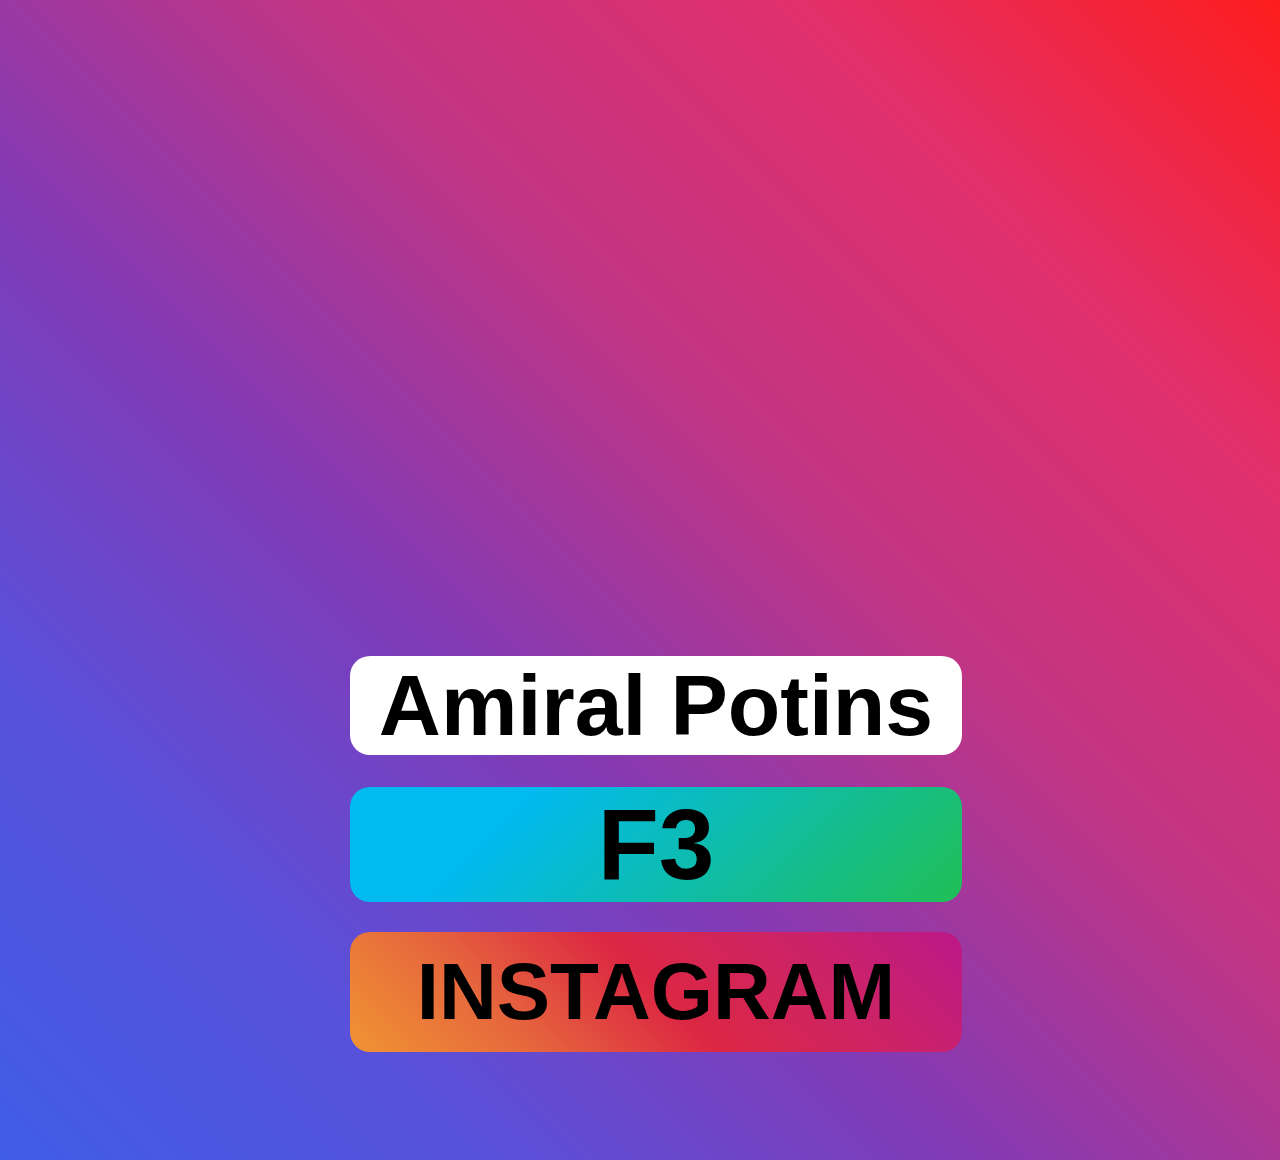
==== index.html @ c1ba1fc6 "Create index.html" ====
<html>
<head>
<script async src="https://www.googletagmanager.com/gtag/js?id=G-B6BMK1R0PL"></script>
<script>
  window.dataLayer = window.dataLayer || [];
  function gtag(){dataLayer.push(arguments);}
  gtag('js', new Date());

  gtag('config', 'G-B6BMK1R0PL');
</script>
    <meta http-equiv="content-type" content="width=device-width, initial-scale=1"/>
    <title>Amiral Potin</title>
    <link href="main.css" rel="stylesheet" type="text/css" />
    <link rel="icon" type="image/png" href="tinderlogo.png" />
</head>
    <body>
    <div class="all">
    <div class="titre">
    <h1>Amiral Potins</h1>
    </div>
    <div class= "titre">
    <ul><li><div class= "f3" ><a href= "#" >F3</a></div></li><li><div class= "insta"><a href= "https://www.instagram.com/amiralpotins/" >INSTAGRAM</a></div></li></ul>
    </div>
    </div>
    
    
    
    
    
    
    </body>



</html>
---- main.css ----
body {
    background:linear-gradient(45deg, #405de6, #5851db, #833ab4, #c13584, #e1306c, #fd1d1d);
    padding: 30;
    zoom: 200%;
}
h1 {
    color: black;
    display: block;
    text-align: center;
    font-weight: bolder;
    font-size: 43;
    font-family: arial;
    margin: 15;
    background-color: white;
    border-radius: 10px;
}
ul {
  padding: 0;
  text-align: center;
}
li {
  display: inline;
}
a {
    color: black;
    text-decoration: none;
    font-family: arial;
    border-radius: 10px;
}
.f3 {
    display: block;
    text-align: center;
    font-weight: bolder;
    font-size: 50;
    margin: 15;
    padding: 0;
    background-image: linear-gradient(315deg, #20bf55 0%, #01baef 74%);
    border-radius: 10px;
}
.insta {
    display: block;
    text-align: center;
    font-weight: bolder;
    font-size: 40;
    margin: 15;
    padding: 7;
    background: linear-gradient(45deg, #f09433 0%,#e6683c 25%,#dc2743 50%,#cc2366 75%,#bc1888 100%);
    border-radius: 10px;
}
.titre {
    width: 21em;
}
.all {
    margin-left: auto;
    margin-right: auto;
    width: 20em;
    margin-top: 290;
}
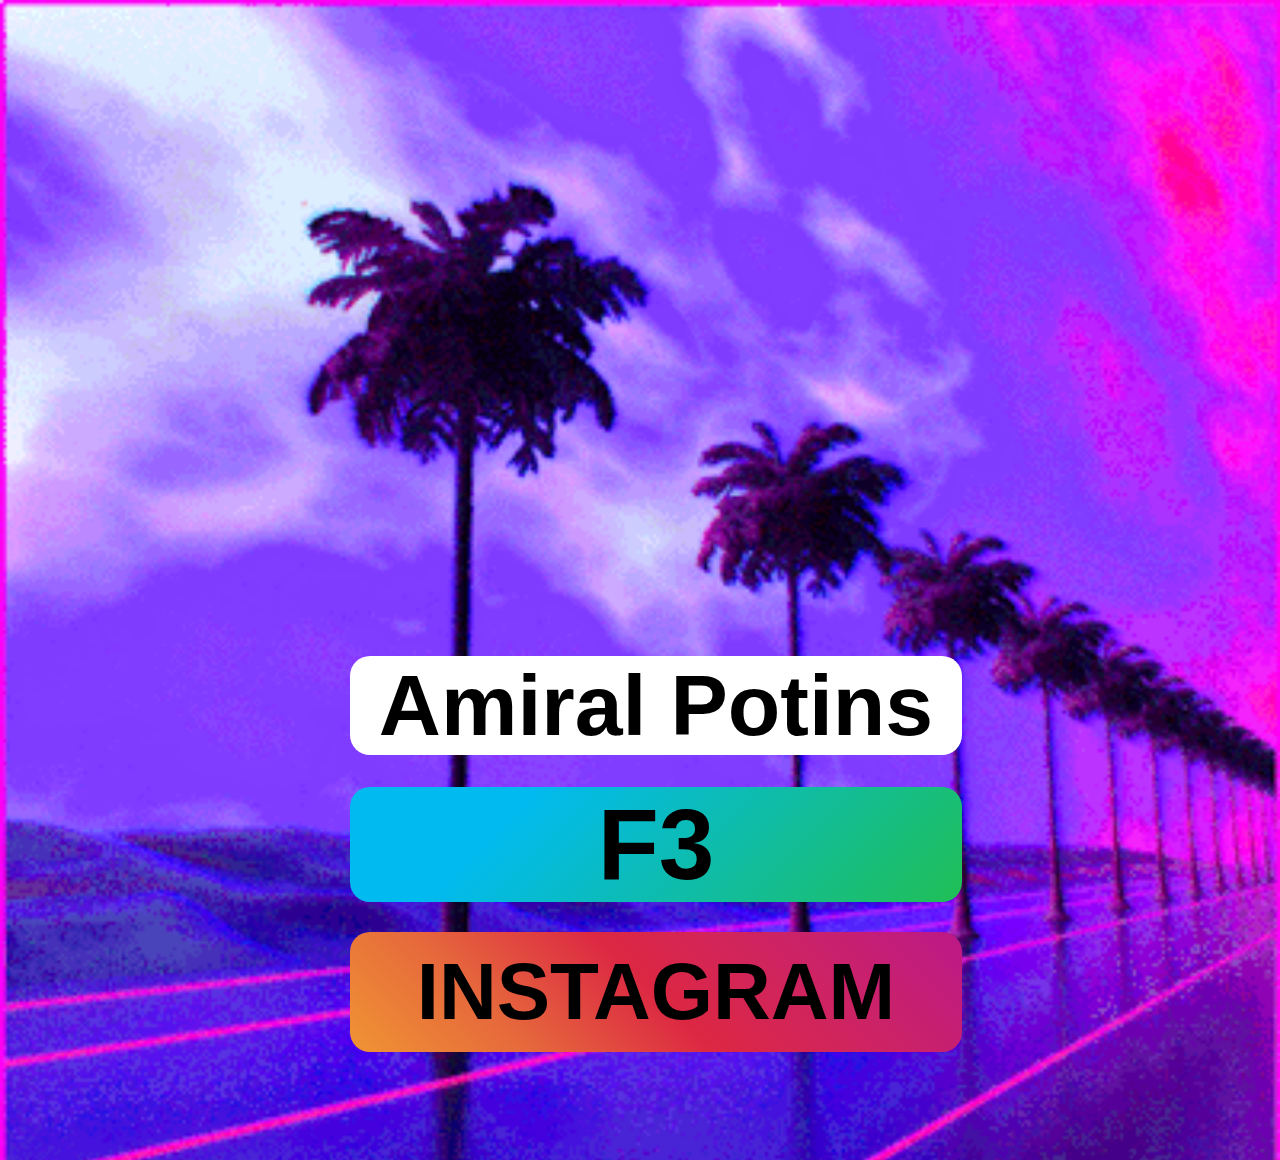
==== commit a2178fab: "Update index.html" ====
--- a/index.html
+++ b/index.html
@@ -1,5 +1,6 @@
 <html>
 <head>
+<script data-ad-client="ca-pub-3458079523738728" async src="https://pagead2.googlesyndication.com/pagead/js/adsbygoogle.js"></script>
 <script async src="https://www.googletagmanager.com/gtag/js?id=G-B6BMK1R0PL"></script>
 <script>
   window.dataLayer = window.dataLayer || [];
@@ -28,6 +29,7 @@
     
     
     
+    
     </body>
 
 
--- a/main.css
+++ b/main.css
@@ -1,5 +1,7 @@
 body {
-    background:linear-gradient(45deg, #405de6, #5851db, #833ab4, #c13584, #e1306c, #fd1d1d);
+    background-image: url("vapor.gif");
+    background-size: cover;
+    //background:linear-gradient(45deg, #405de6, #5851db, #833ab4, #c13584, #e1306c, #fd1d1d);
     padding: 30;
     zoom: 200%;
 }
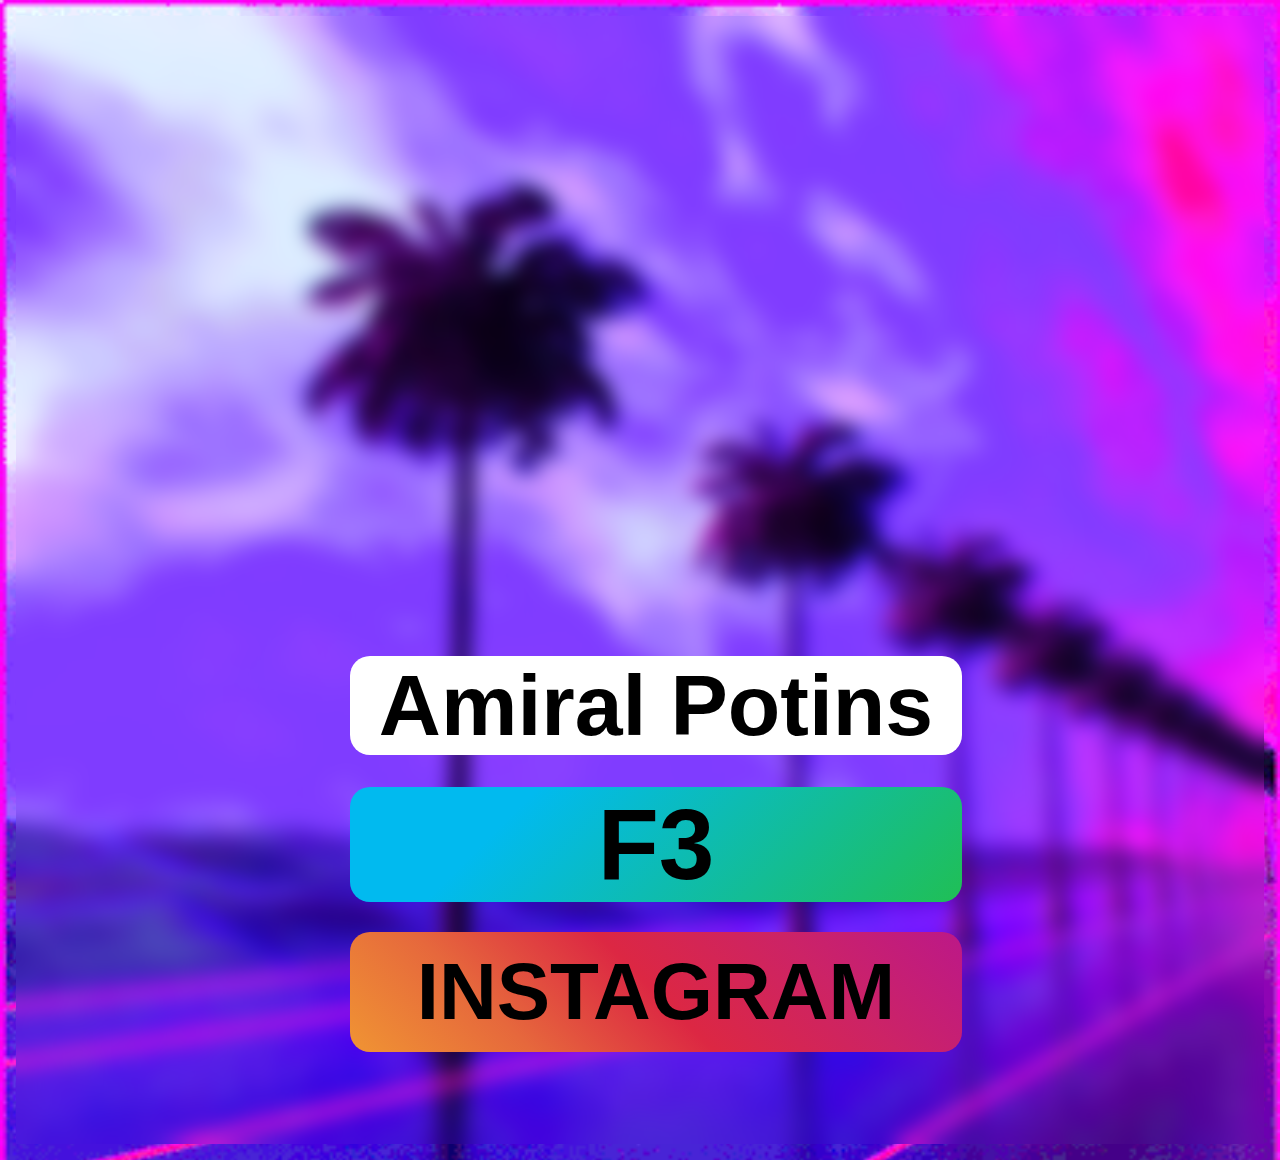
==== commit f891d163: "Update index.html" ====
--- a/index.html
+++ b/index.html
@@ -10,7 +10,7 @@
   gtag('config', 'G-B6BMK1R0PL');
 </script>
     <meta http-equiv="content-type" content="width=device-width, initial-scale=1"/>
-    <title>Amiral Potin</title>
+    <title>Amiral Potins</title>
     <link href="main.css" rel="stylesheet" type="text/css" />
     <link rel="icon" type="image/png" href="tinderlogo.png" />
 </head>
--- a/main.css
+++ b/main.css
@@ -4,6 +4,7 @@
     //background:linear-gradient(45deg, #405de6, #5851db, #833ab4, #c13584, #e1306c, #fd1d1d);
     padding: 30;
     zoom: 200%;
+    backdrop-filter: blur(5px);
 }
 h1 {
     color: black;
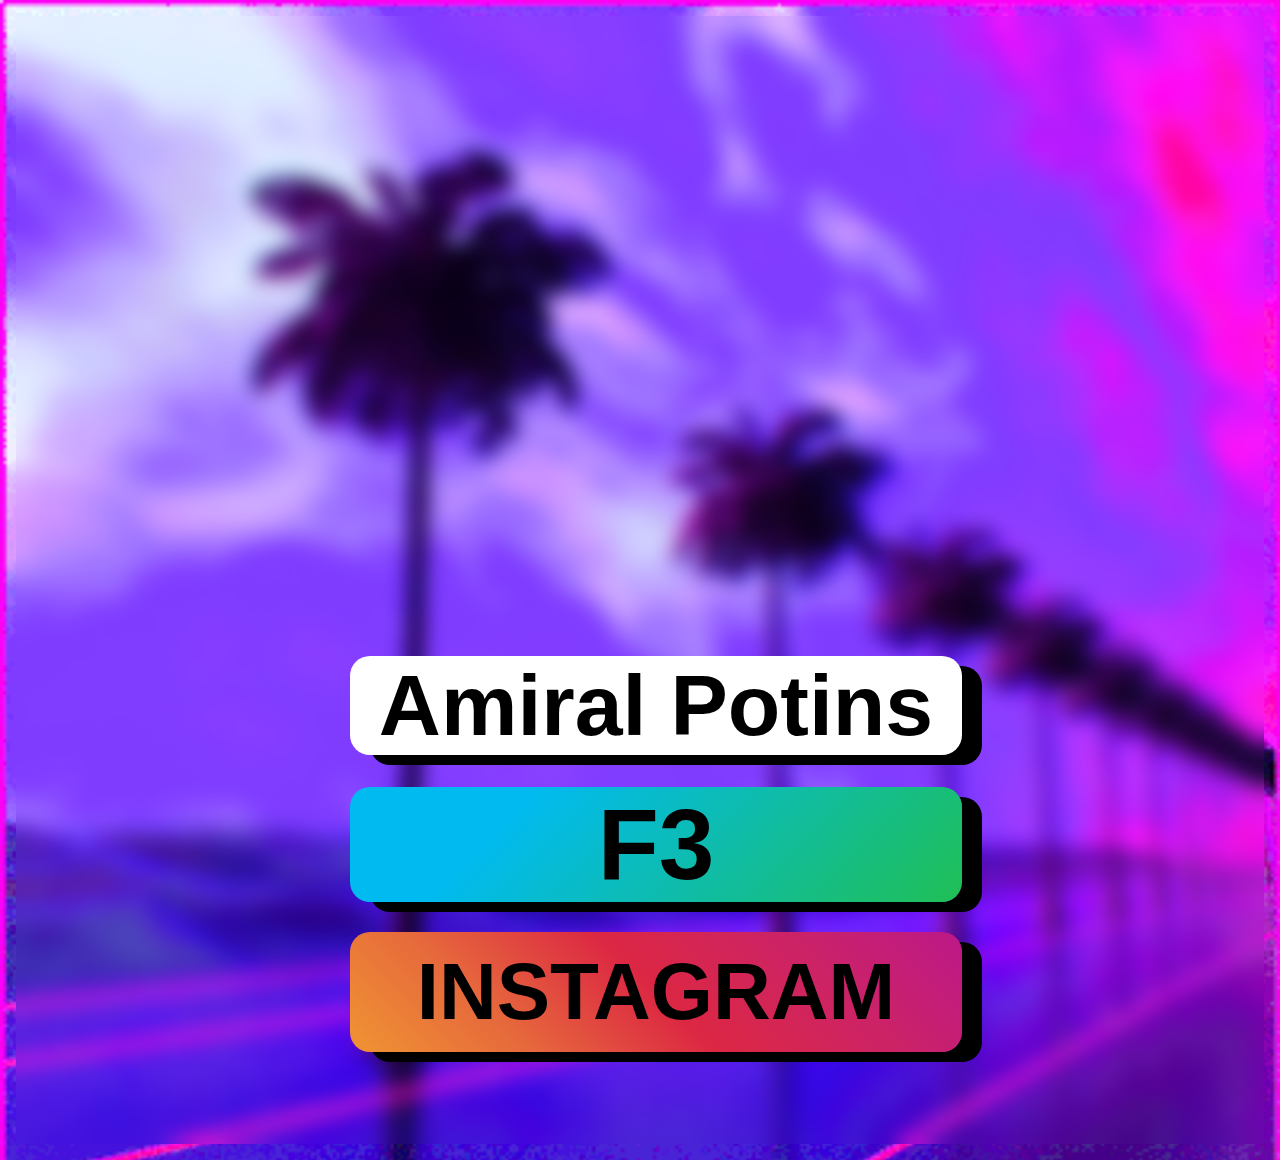
==== commit 7c85b8da: "Update index.html" ====
--- a/index.html
+++ b/index.html
@@ -10,6 +10,7 @@
   gtag('config', 'G-B6BMK1R0PL');
 </script>
     <meta http-equiv="content-type" content="width=device-width, initial-scale=1"/>
+    <meta name="description" content="Site officiel du compte insta @amiralpotins" />
     <title>Amiral Potins</title>
     <link href="main.css" rel="stylesheet" type="text/css" />
     <link rel="icon" type="image/png" href="tinderlogo.png" />
--- a/main.css
+++ b/main.css
@@ -16,6 +16,7 @@
     margin: 15;
     background-color: white;
     border-radius: 10px;
+    box-shadow: 10px 5px 0px black;
 }
 ul {
   padding: 0;
@@ -39,6 +40,7 @@
     padding: 0;
     background-image: linear-gradient(315deg, #20bf55 0%, #01baef 74%);
     border-radius: 10px;
+    box-shadow: 10px 5px 0px black;
 }
 .insta {
     display: block;
@@ -49,6 +51,7 @@
     padding: 7;
     background: linear-gradient(45deg, #f09433 0%,#e6683c 25%,#dc2743 50%,#cc2366 75%,#bc1888 100%);
     border-radius: 10px;
+    box-shadow: 10px 5px 0px black;
 }
 .titre {
     width: 21em;
@@ -58,4 +61,5 @@
     margin-right: auto;
     width: 20em;
     margin-top: 290;
+    
 }
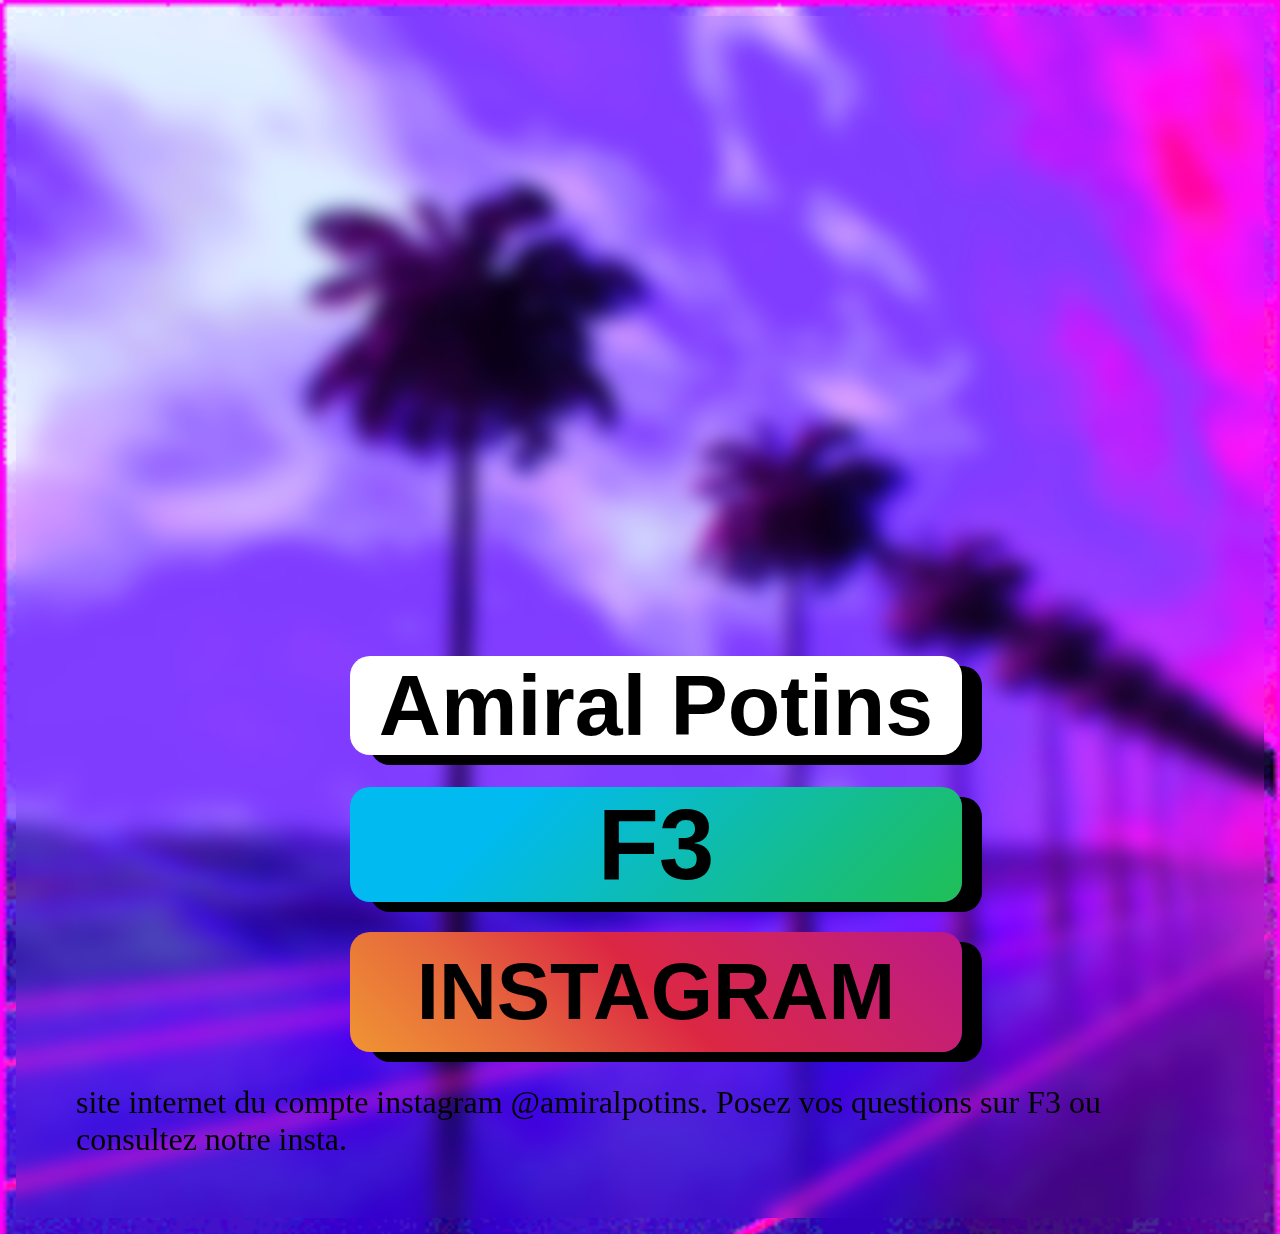
==== commit 39f77a8a: "Update index.html" ====
--- a/index.html
+++ b/index.html
@@ -11,6 +11,7 @@
 </script>
     <meta http-equiv="content-type" content="width=device-width, initial-scale=1"/>
     <meta name="description" content="Site officiel du compte insta @amiralpotins" />
+    <meta name="keywords" content="site internet, instagram, f3, lycee, grasse, questions" />
     <title>Amiral Potins</title>
     <link href="main.css" rel="stylesheet" type="text/css" />
     <link rel="icon" type="image/png" href="tinderlogo.png" />
@@ -24,6 +25,7 @@
     <ul><li><div class= "f3" ><a href= "#" >F3</a></div></li><li><div class= "insta"><a href= "https://www.instagram.com/amiralpotins/" >INSTAGRAM</a></div></li></ul>
     </div>
     </div>
+    <p>site internet du compte instagram @amiralpotins. Posez vos questions sur F3 ou consultez notre insta.</p>
     
     
     
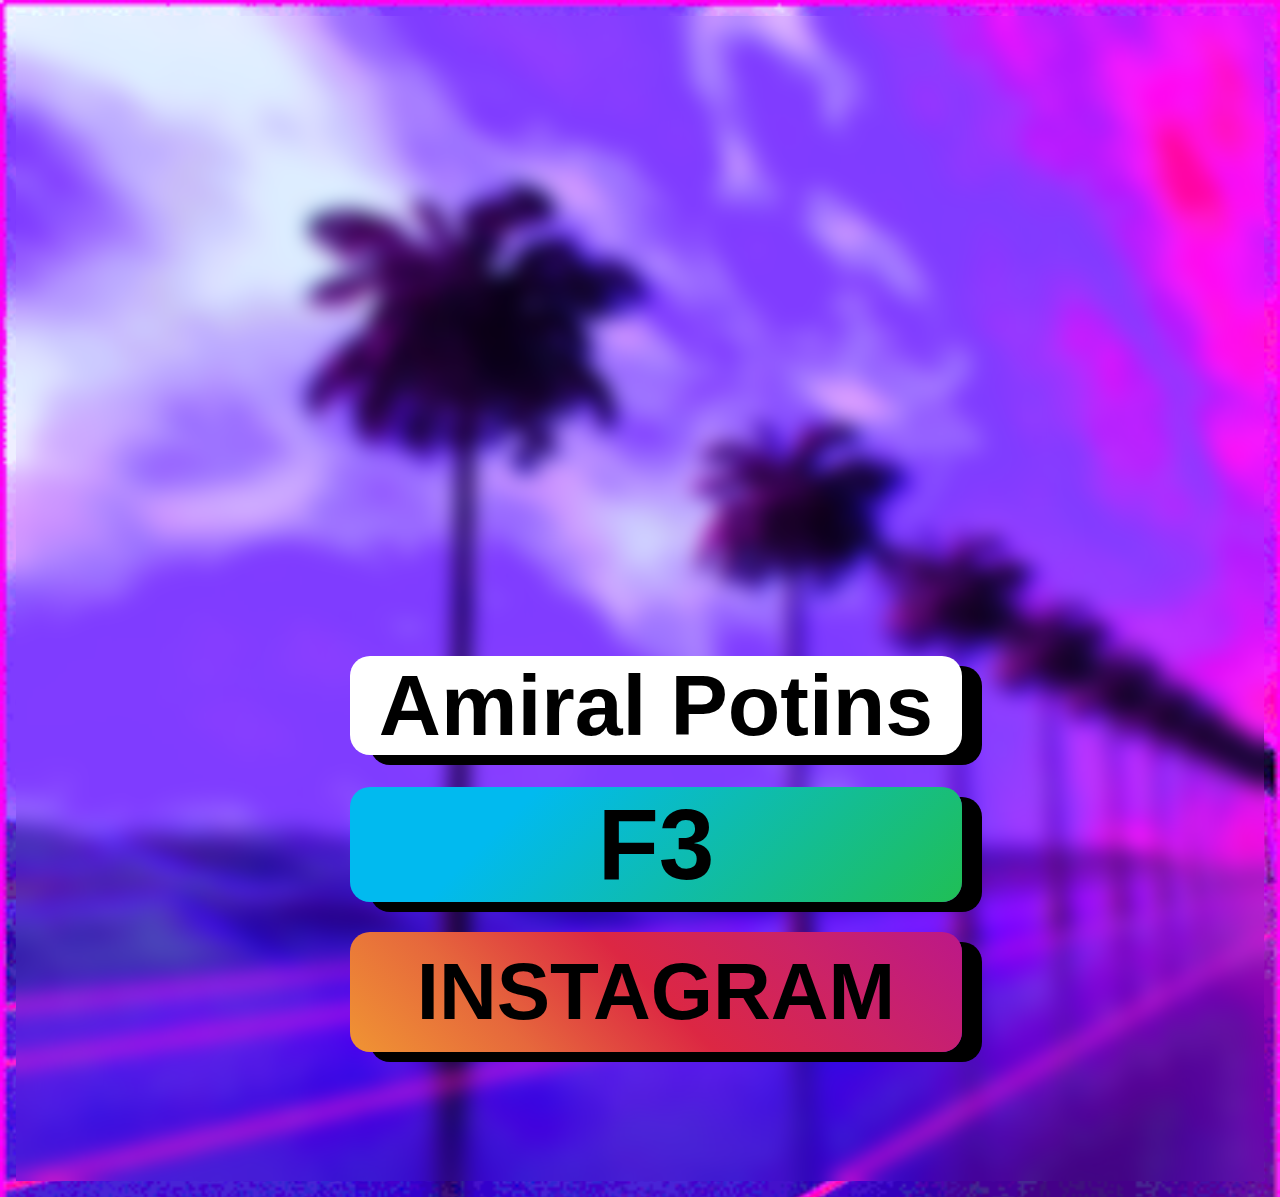
==== commit 076d6692: "Update index.html" ====
--- a/index.html
+++ b/index.html
@@ -28,13 +28,10 @@
     <p>site internet du compte instagram @amiralpotins. Posez vos questions sur F3 ou consultez notre insta.</p>
     
     
-    
-    
-    
-    
-    
+    <!--
+    Site internet crée par Sébastien insta:sebiww4
+    -->
     </body>
 
 
-
 </html>--- a/main.css
+++ b/main.css
@@ -63,3 +63,6 @@
     margin-top: 290;
     
 }
+p {
+    text-indent:-9999px;
+}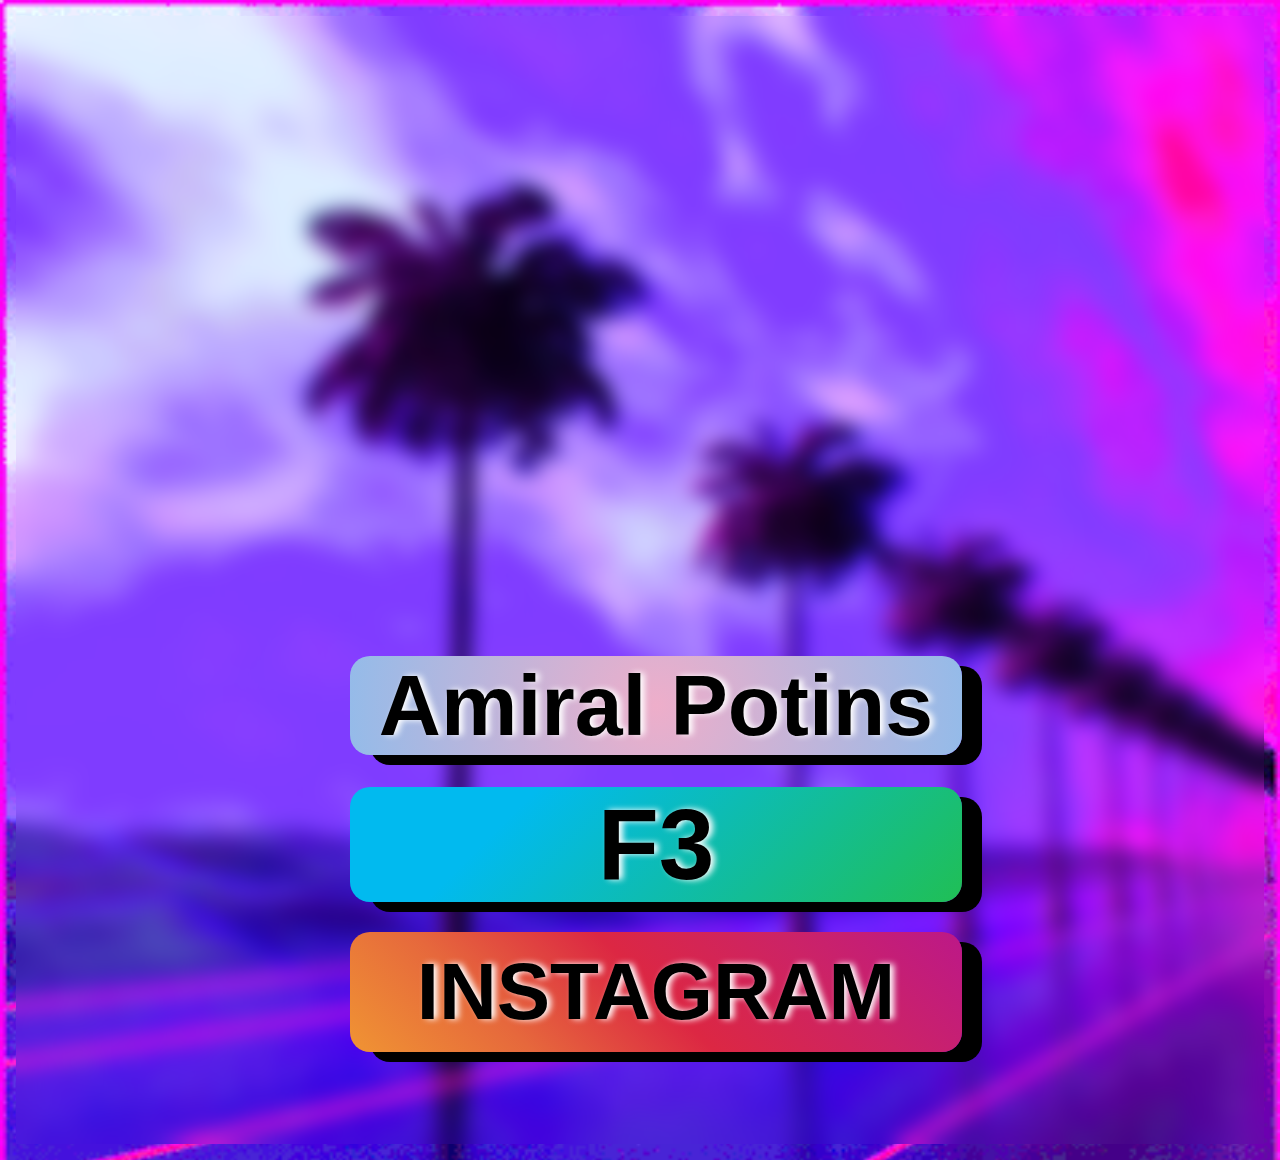
==== commit 355efea9: "Update index.html" ====
--- a/index.html
+++ b/index.html
@@ -22,7 +22,7 @@
     <h1>Amiral Potins</h1>
     </div>
     <div class= "titre">
-    <ul><li><div class= "f3" ><a href= "#" >F3</a></div></li><li><div class= "insta"><a href= "https://www.instagram.com/amiralpotins/" >INSTAGRAM</a></div></li></ul>
+    <ul><li><div class= "f3" ><a href= "https://f3.cool/tiinderamiral/?hl=fr" >F3</a></div></li><li><div class= "insta"><a href= "https://www.instagram.com/amiralpotins/" >INSTAGRAM</a></div></li></ul>
     </div>
     </div>
     <p>site internet du compte instagram @amiralpotins. Posez vos questions sur F3 ou consultez notre insta.</p>
--- a/main.css
+++ b/main.css
@@ -14,9 +14,10 @@
     font-size: 43;
     font-family: arial;
     margin: 15;
-    background-color: white;
+    background: radial-gradient(circle, rgba(238,174,202,1) 0%, rgba(148,187,233,1) 100%);
     border-radius: 10px;
     box-shadow: 10px 5px 0px black;
+    text-shadow: white 2px 0px 3px;
 }
 ul {
   padding: 0;
@@ -30,6 +31,7 @@
     text-decoration: none;
     font-family: arial;
     border-radius: 10px;
+    text-shadow: white 2px 0px 3px;
 }
 .f3 {
     display: block;
@@ -65,4 +67,5 @@
 }
 p {
     text-indent:-9999px;
+    font-size: 0;
 }